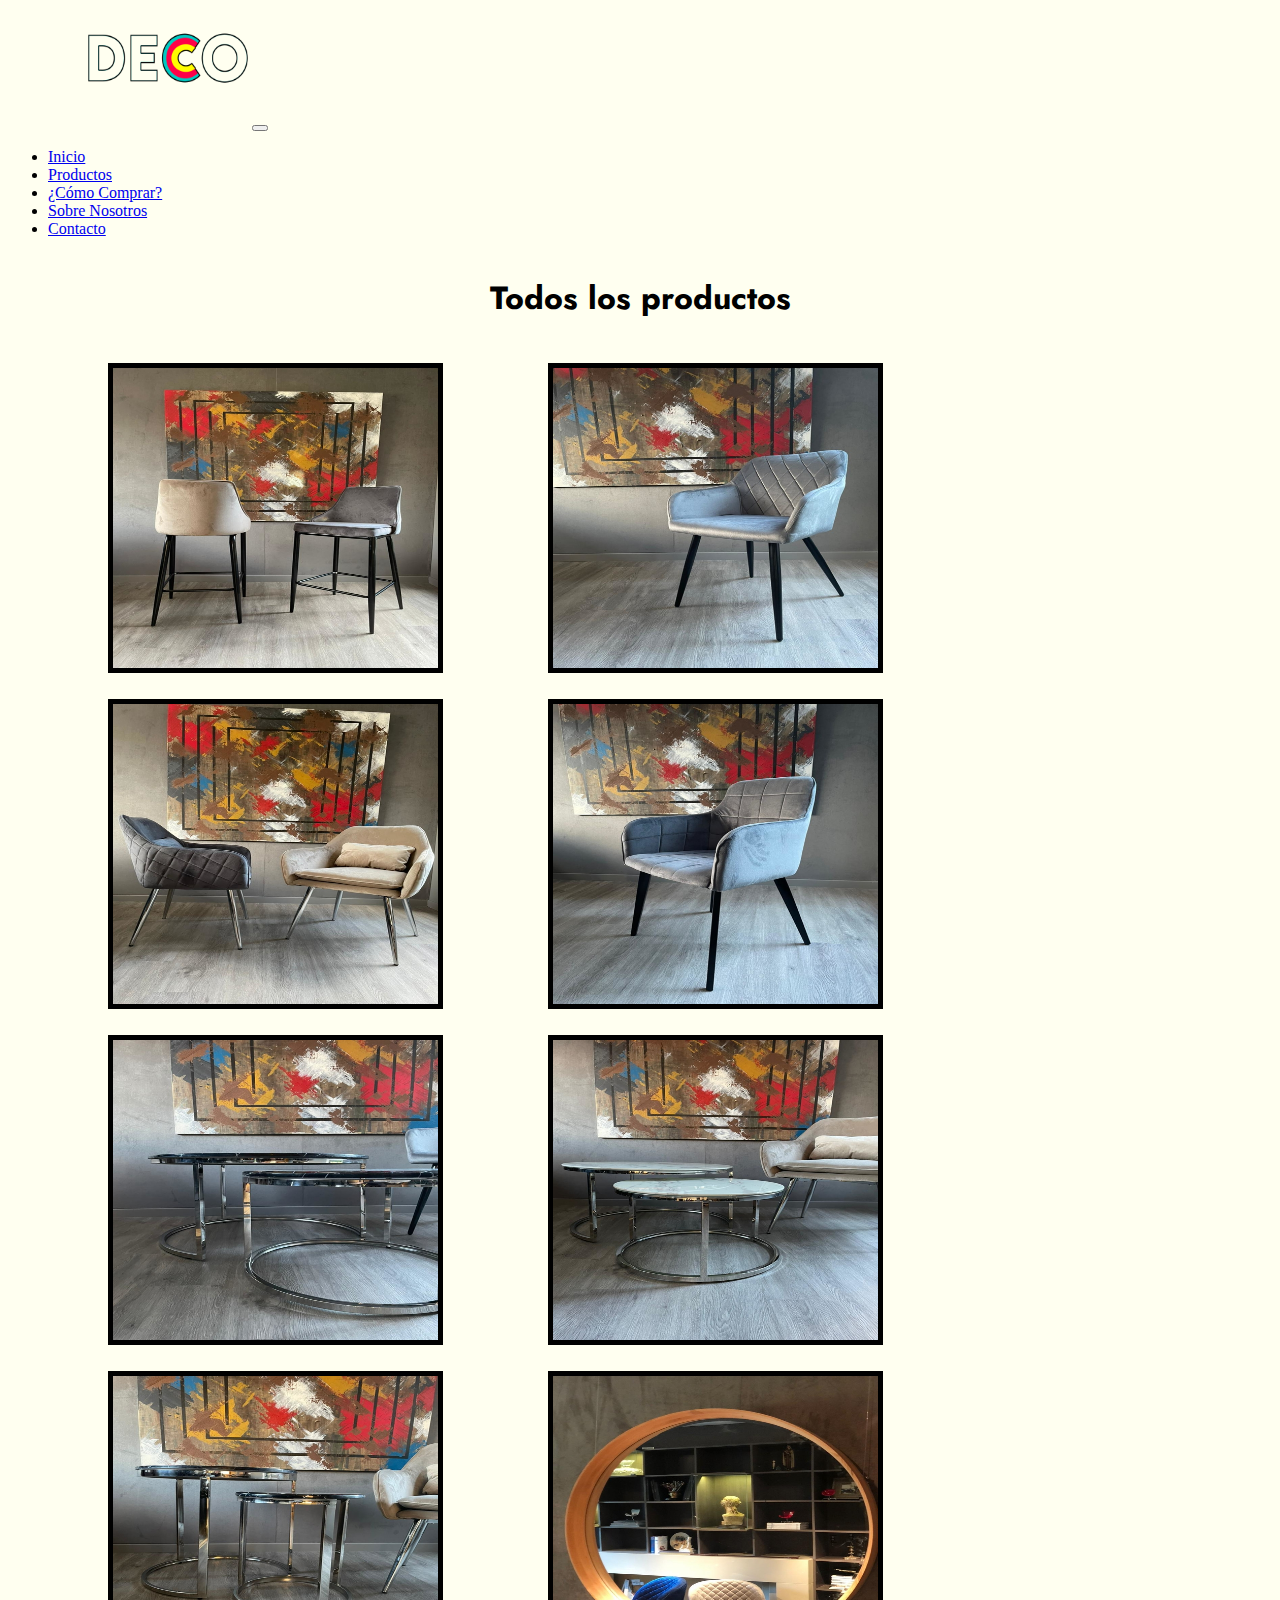
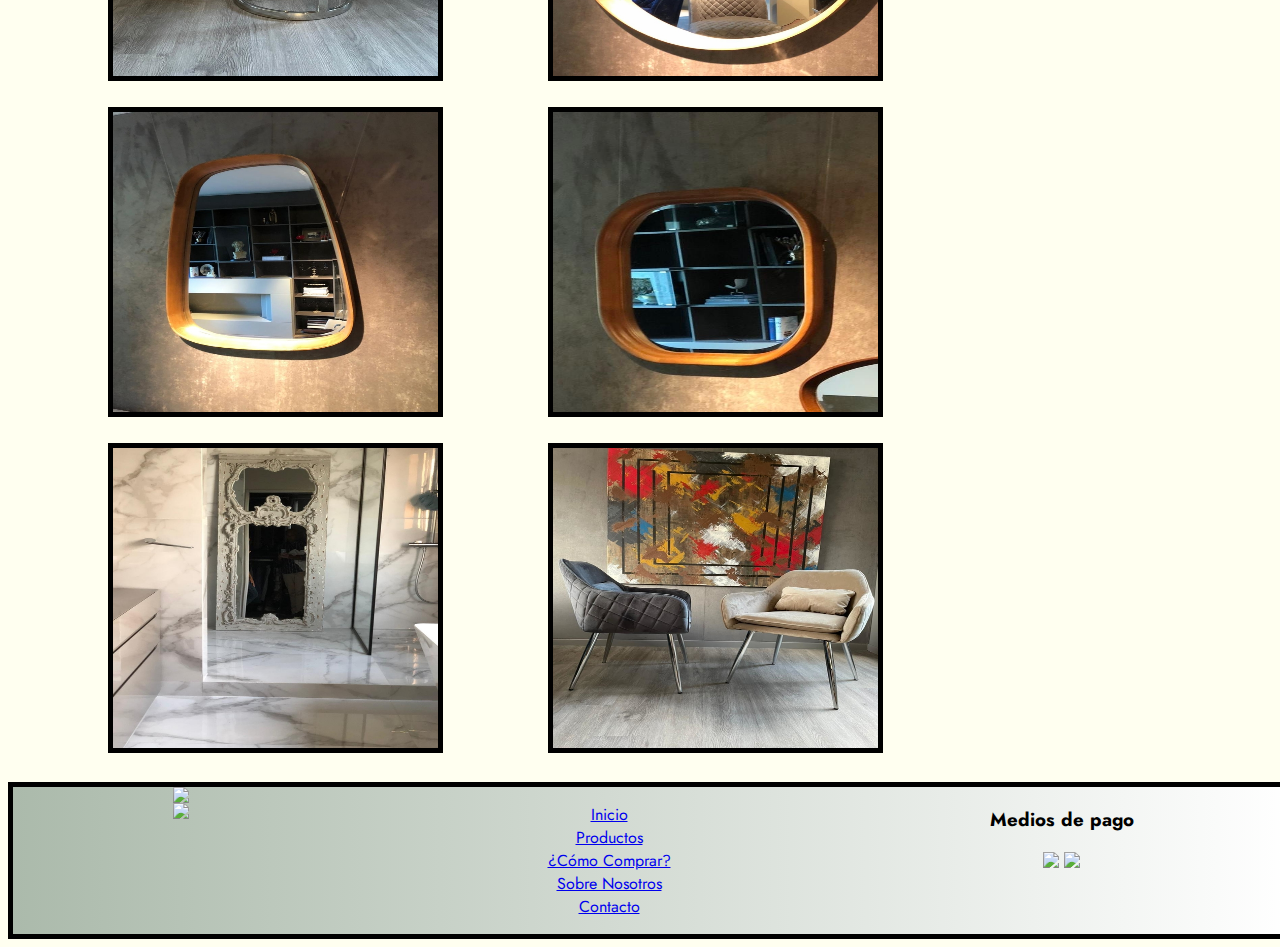
==== index.html @ 1c660921 "proyecto con bootstrap" ====
<html lang="en">
<head>
    <meta charset="UTF-8">
    <meta http-equiv="X-UA-Compatible" content="IE=edge">
    <meta name="viewport" content="width=device-width, initial-scale=1.0">
    <title>Deco A Domicilio</title>
    <link rel="preconnect" href="https://fonts.googleapis.com">
    <link rel="preconnect" href="https://fonts.gstatic.com" crossorigin>
    <link href="https://fonts.googleapis.com/css2?family=Jost&display=swap" rel="stylesheet">
    <link rel="shortcut icon" href="./image/interior.png">
    <link rel="stylesheet" href="./style/style.css">
    <link rel="stylesheet" href="https://cdnjs.cloudflare.com/ajax/libs/animate.css/4.1.1/animate.min.css">
    <link href="https://cdn.jsdelivr.net/npm/bootstrap@5.1.3/dist/css/bootstrap.min.css" rel="stylesheet" integrity="sha384-1BmE4kWBq78iYhFldvKuhfTAU6auU8tT94WrHftjDbrCEXSU1oBoqyl2QvZ6jIW3" crossorigin="anonymous">

    
</head>

<body>
    
    <header>

        <nav class="navbar navbar-expand-lg navbar-light bg-light">
            <div class="container-fluid">
              <a class="navbar-brand" href="#"><img src="./image/logodeco2.png" id="logo" alt="Deco"></a>
              <button class="navbar-toggler" type="button" data-bs-toggle="collapse" data-bs-target="#navbarNav" aria-controls="navbarNav" aria-expanded="false" aria-label="Toggle navigation">
                <span class="navbar-toggler-icon"></span>
              </button>
              <div class="collapse navbar-collapse" id="navbarNav">
                <ul class="navbar-nav">
                  <li class="nav-item">
                    <a class="nav-link active" aria-current="page" href="index.html">Inicio</a>
                  </li>
                  <li class="nav-item">
                    <a class="nav-link active" aria-current="page" href="./pages/productos.html">Productos</a>
                  </li>
                  <li class="nav-item">
                    <a class="nav-link active" aria-current="page" href="./pages/comocomprar.html">¿Cómo Comprar?</a>
                  </li>
                  <li class="nav-item">
                    <a class="nav-link active" aria-current="page" href="./pages/nosotros.html">Sobre Nosotros</a>
                  </li>
                  <li class="nav-item">
                    <a class="nav-link active" aria-current="page" href="./pages/contacto.html">Contacto</a>
                  </li>
                </ul>
              </div>
            </div>
          </nav>

        

    </header>

    <main>

        <h1 id="titulo">Todos los productos</h1>

        <article class="container animate__animated animate__fadeIn animate__slow" >

            <img src="./image/silla.jpg" class="productos" id="foto1" alt="Producto silla">
            <img src="./image/silla1.jpg" class="productos" id="foto2" alt="Producto silla 1">
            <img src="./image/silla2.jpg" class="productos" id="foto3" alt="Producto silla 2">
            <img src="./image/silla3.jpg" class="productos" id="foto4" alt="Producto silla 3">
            <img src="./image/mesa.jpg" class="productos" id="foto5" alt="Producto mesa">
            <img src="./image/mesa1.jpg" class="productos" id="foto6" alt="Producto mesa 1">
            <img src="./image/mesa2.jpg" class="productos" id="foto7" alt="Producto mesa 2">
            <img src="./image/espejo.jpg" class="productos" id="foto8" alt="Producto espejo">
            <img src="./image/espejo1.jpg" class="productos" id="foto9" alt="Producto espejo ">
            <img src="./image/espejo2.jpg" class="productos" id="foto10" alt="Producto espejo 2">
            <img src="./image/espejo3.jpg" class="productos" id="foto11" alt="Producto espejo 3">
            <img src="./image/silla4.jpg" class="productos" id="foto12" alt="Producto silla 4">

        </article>

        <br>

    </main> 

    <footer>

        <div class="listaFooter">

            <img src="https://img.icons8.com/fluency/48/000000/instagram-new.png" class="redes">
            <br>
            <img src="https://img.icons8.com/fluency/48/000000/whatsapp.png" class="redes">

        </div>

        <div class="listaFooter">

            <ul id="navFooter">
                 <li><a href="index.html">Inicio</a></li>
                <li><a href="./pages/productos.html">Productos</a></li>
                <li><a href="./pages/comocomprar.html">¿Cómo Comprar?</a></li>
                <li><a href="./pages/nosotros.html">Sobre Nosotros</a></li>
                <li><a href="./pages/contacto.html">Contacto</a></li>
            </ul>

        </div>

        <div class="listaFooter">

            <h3 class="listaFooter">Medios de pago</h3>

            <img src="https://img.icons8.com/fluency/48/000000/visa.png" class="iconos">
            <img src="https://img.icons8.com/fluency/48/000000/mastercard.png" class="iconos">

        </div>

        
    </footer>

    <script src="js/wow.min.js"></script>
    <script>
        new WOW().init();
    </script>

    
</body>


</html>
---- style/style.css ----
/*Body*/

body{

    background-color: ivory;
    background-size: cover;
    background-repeat: no-repeat;
    overflow-x: hidden;
    
}

/*Header*/

header{

    display: flex;
    flex-direction: row;
}

#logo{

    height: 100px;
    width: 160px;
    text-align: left;
    margin-left: 80px;
    margin-bottom: 20px;
    display: inline-block;
}

nav{
    width: 100%;
}

#barra{

    font-family: 'Jost', sans-serif;
    font-size: 30px;
    color: black;
    list-style-type: none;
    margin-top: 80px;
    display: flex;
    flex-direction: row;
    justify-content: space-evenly;
}

.elementosBarra:hover {
    background-color: rgba(137, 43, 226, 0.151);
    padding: 0px 10px 0px 10px;
}


/*Main*/



main {
    font-family: 'Jost', sans-serif;
}

#titulo {
    text-align: center;
}


.productos {
    font-family: 'Jost', sans-serif;
    border: 5px black solid;
    display: inline-block;
    text-align: center;
    margin-top: 20px;
    height: 300px;
    width: 325px;
    margin-left: 100px;
}

/*Footer*/

footer{
    background: linear-gradient(to right, #abbaab, #ffffff);
    font-family: 'Jost', sans-serif;
    width: 100vw;
    border: 5px black solid;
    text-align: center;
    display: flex;
    flex-direction: row;
    justify-content: space-around;
}

#navFooter{

    list-style-type: none;
}

/*Productos*/

#tituloProductos{

    text-align: center;
}


/*Como Comprar*/

#cuadrosPasos{

    display:grid ;
    grid-template-columns: repeat(3, 33vw);
    grid-template-rows: 15vh;
    justify-items: center;
    margin-bottom: 300px;
}

.pasos{
    
    color: black;
    background-color: palevioletred;
    border: 3px orchid solid;
}

.card{
    margin-top: 10px;
    min-height: 400px;

}

/*Nosotros*/

#gridCuadros{

    display: grid;
    grid-template-columns: repeat(3, 33vw);
    grid-template-rows: 80vh;

}

.recuadro {
    border: 5px palevioletred solid;
   
    margin-bottom: 10px;
    padding: 0 5px 0 5px;
}

#recuadro1 {
    background-color: lightpink;
}

#recuadro2 {
    background-color: rgb(231, 177, 186);
}

#recuadro3 {
    background-color: rgb(177, 136, 185);
}

/*Contacto*/

#formulario{

    display: flex;
    justify-content: center;
    align-items: center;
}


#form{
    align-content: center;
    text-align: center;
    background-color: palevioletred;
    border: 3px orchid solid;
    width: 350px;
    height: 500px;
    

}

/*Media Query 600px a 992px*/


@media only screen and (min-width: 600px) and (max-width:992px){

    header{

        display: grid;
        width: 100%;
        grid-template-columns: auto;
        grid-template-rows: 50% 50%;
        
        
    }

    #barra{

        display: flex;
        flex-direction: row;
        flex-wrap: wrap;
        width: 80vw;
        align-content: center;
        justify-content: center;

    }

    #logo{

        justify-self: center;
        margin-right: 100px;
    }

    #gridImagenes{

        display: grid;
        width: 100vw;
        height: 80vh;
        grid-template-columns: repeat(3, 33vw);
        grid-template-rows: 15vh;
        row-gap: 5px;
        grid-template-areas:"a1 a2 a3"
                            "a4 a5 a6" 
                            "a7 a8 a9"
                            "a10 a11 a12";
        justify-items: center;
        align-items: center;
    }

    #titulo{

        margin-top: 5px;
    }

    .productos{

        max-width: 150px;
        max-height: 150px;
    }


    #gridcuadros{

        display: grid;
        grid-template-columns: auto;
        grid-template-rows: repeat(3, 100vw);
        grid-auto-flow: column;

    }

    #cuadrosPasos{

        display:grid ;
        grid-template-columns: auto;
        grid-template-rows: repeat(3, 30vw);
        row-gap: 10px;
        justify-content: center;
   
    }
    
}

/*Media Query 600px ancho máximo*/

@media only screen and (max-width: 600px){

    body{

        background-size: cover;
        overflow-x: hidden;
         
    }

    header{

        display: grid;
        width: 100%;
        grid-template-columns: 100px;
        grid-template-rows: 1fr 1fr;
        
    }

    #logo{

        margin-right: 100px;
        width: 65vw;

    }


    #barra{

        display: flex;
        flex-direction: row;
        flex-wrap: wrap;
        width: 80vw;
        align-content: center;
        justify-content: center;

    }

    .elementosBarra{
        
        padding: 5px 5px 5px 5px;
    }

    #gridImagenes{

        display: grid;
        grid-template-columns: 100vw;
        grid-template-rows: 100vh;
        grid-auto-flow: column;
        justify-items: center;
        align-items: center;
        grid-template-areas: "a1"
                             "a2"
                             "a3"
                             "a4"
                             "a5"
                             "a6"
                             "a7"
                             "a8"
                             "a9"
                             "a10"
                             "a11"
                             "a12";
    }

     #gridcuadros{

        display: grid;
        grid-template-columns: auto;
        grid-template-rows: repeat(3, 100vw);
        grid-auto-flow: column;

    }

    #tituloProductos{

        text-align: center;

    }

    #cuadrosPasos{

        display:grid ;
        grid-template-columns: auto;
        grid-template-rows: repeat(3, 30vw);
        row-gap: 10px;
        justify-content: center;
   
    }

    footer{

        margin-top: 10px;
    }

}
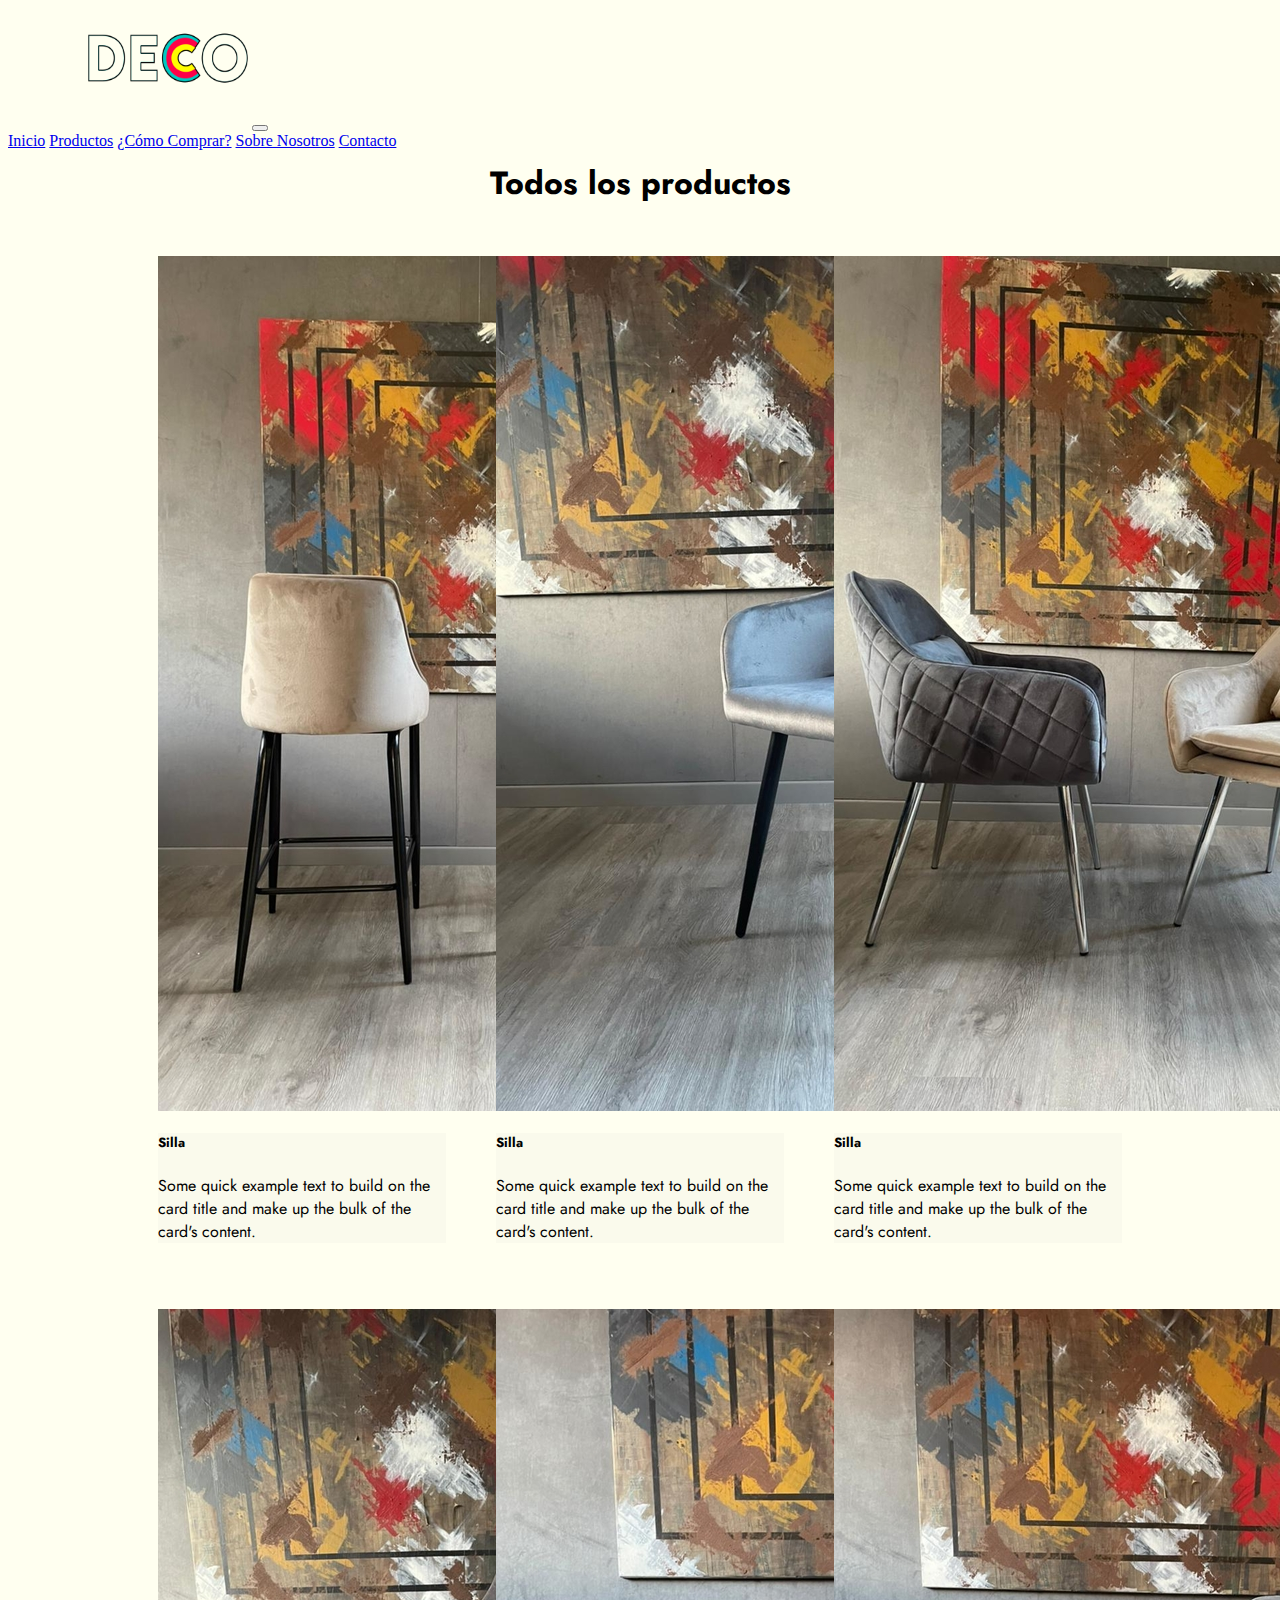
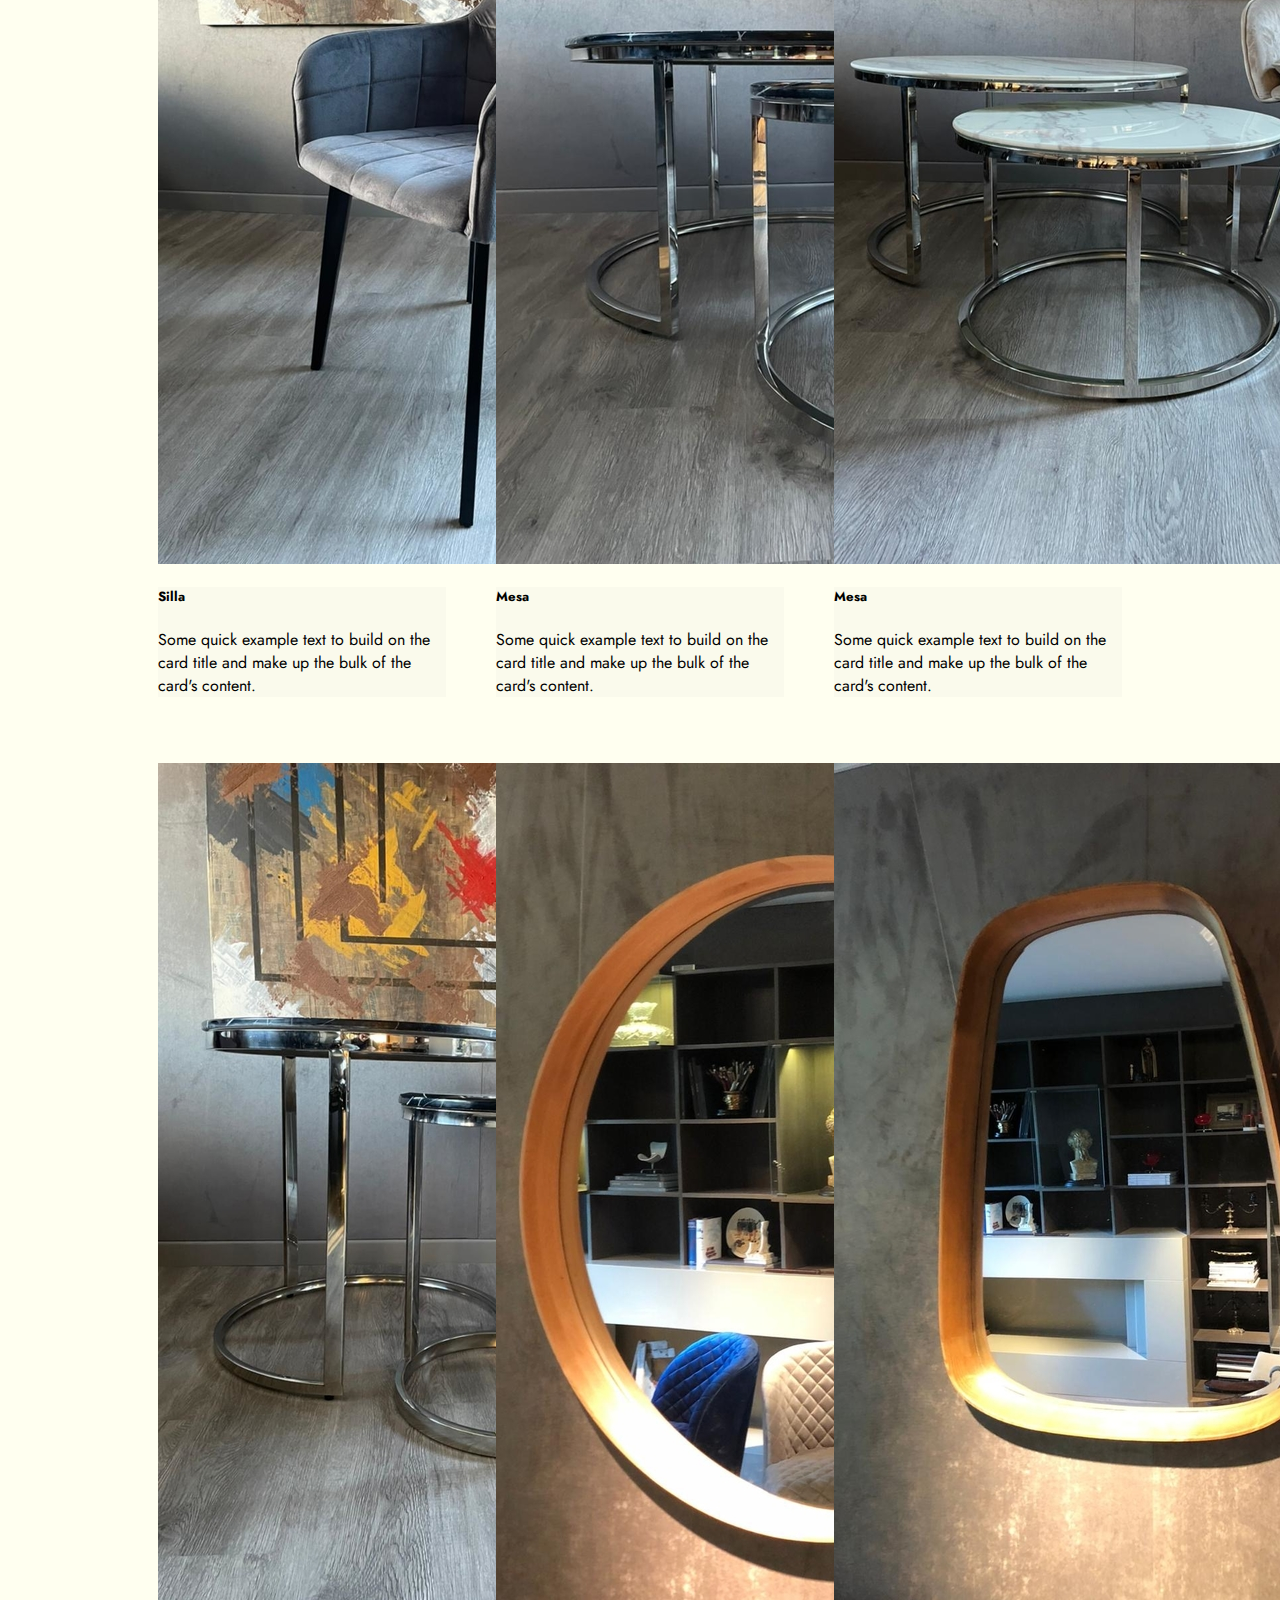
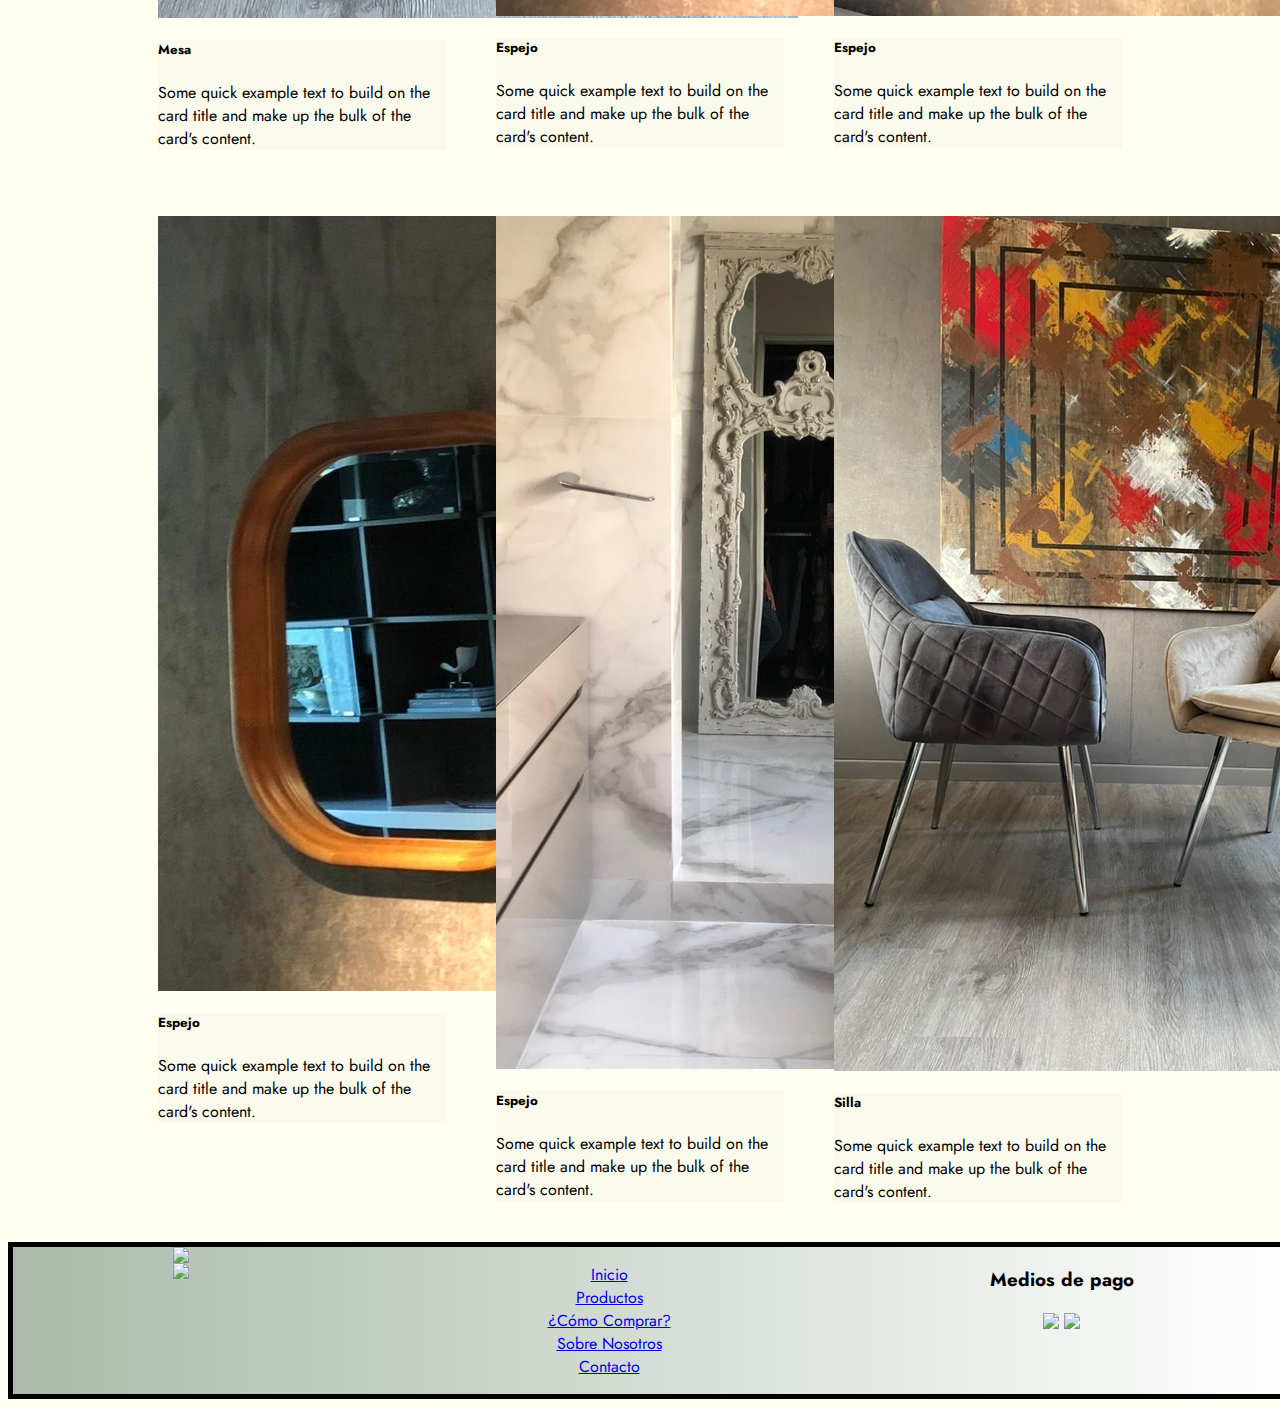
==== commit bbf952f9: "Proyecto 2da Entrega Final" ====
--- a/index.html
+++ b/index.html
@@ -2,7 +2,7 @@
 <head>
     <meta charset="UTF-8">
     <meta http-equiv="X-UA-Compatible" content="IE=edge">
-    <meta name="viewport" content="width=device-width, initial-scale=1.0">
+    <meta name="viewport" content="width=device-width, initial-scale=1, shrink-to-fit=no">
     <title>Deco A Domicilio</title>
     <link rel="preconnect" href="https://fonts.googleapis.com">
     <link rel="preconnect" href="https://fonts.gstatic.com" crossorigin>
@@ -19,36 +19,28 @@
     
     <header>
 
-        <nav class="navbar navbar-expand-lg navbar-light bg-light">
-            <div class="container-fluid">
-              <a class="navbar-brand" href="#"><img src="./image/logodeco2.png" id="logo" alt="Deco"></a>
-              <button class="navbar-toggler" type="button" data-bs-toggle="collapse" data-bs-target="#navbarNav" aria-controls="navbarNav" aria-expanded="false" aria-label="Toggle navigation">
-                <span class="navbar-toggler-icon"></span>
-              </button>
-              <div class="collapse navbar-collapse" id="navbarNav">
-                <ul class="navbar-nav">
-                  <li class="nav-item">
-                    <a class="nav-link active" aria-current="page" href="index.html">Inicio</a>
-                  </li>
-                  <li class="nav-item">
-                    <a class="nav-link active" aria-current="page" href="./pages/productos.html">Productos</a>
-                  </li>
-                  <li class="nav-item">
-                    <a class="nav-link active" aria-current="page" href="./pages/comocomprar.html">¿Cómo Comprar?</a>
-                  </li>
-                  <li class="nav-item">
-                    <a class="nav-link active" aria-current="page" href="./pages/nosotros.html">Sobre Nosotros</a>
-                  </li>
-                  <li class="nav-item">
-                    <a class="nav-link active" aria-current="page" href="./pages/contacto.html">Contacto</a>
-                  </li>
-                </ul>
-              </div>
-            </div>
-          </nav>
+      
+
+      <nav class="navbar navbar-expand-lg navbar-light bg-light">
+        <a class="navbar-brand" href="#"><img src="./image/logodeco2.png" id="logo" alt="Deco"></a>
+        <button class="navbar-toggler" type="button" data-toggle="collapse" data-target="#navbarNavAltMarkup" aria-controls="navbarNavAltMarkup" aria-expanded="false" aria-label="Toggle navigation">
+          <span class="navbar-toggler-icon"></span>
+        </button>
+        <div class="collapse navbar-collapse" id="navbarNavAltMarkup">
+          <div class="navbar-nav">
+            <a class="nav-item nav-link active" href="#" href="index.html">Inicio</a>
+            <a class="nav-item nav-link" href="./pages/productos.html">Productos</a>
+            <a class="nav-item nav-link" href="./pages/comocomprar.html">¿Cómo Comprar?</a>
+            <a class="nav-item nav-link" href="./pages/nosotros.html">Sobre Nosotros</a>
+            <a class="nav-item nav-link" href="./pages/contacto.html">Contacto</a>
+          </div>
+        </div>
+      </nav>
 
         
 
+        
+
     </header>
 
     <main>
@@ -57,18 +49,101 @@
 
         <article class="container animate__animated animate__fadeIn animate__slow" >
 
-            <img src="./image/silla.jpg" class="productos" id="foto1" alt="Producto silla">
-            <img src="./image/silla1.jpg" class="productos" id="foto2" alt="Producto silla 1">
-            <img src="./image/silla2.jpg" class="productos" id="foto3" alt="Producto silla 2">
-            <img src="./image/silla3.jpg" class="productos" id="foto4" alt="Producto silla 3">
-            <img src="./image/mesa.jpg" class="productos" id="foto5" alt="Producto mesa">
-            <img src="./image/mesa1.jpg" class="productos" id="foto6" alt="Producto mesa 1">
-            <img src="./image/mesa2.jpg" class="productos" id="foto7" alt="Producto mesa 2">
-            <img src="./image/espejo.jpg" class="productos" id="foto8" alt="Producto espejo">
-            <img src="./image/espejo1.jpg" class="productos" id="foto9" alt="Producto espejo ">
-            <img src="./image/espejo2.jpg" class="productos" id="foto10" alt="Producto espejo 2">
-            <img src="./image/espejo3.jpg" class="productos" id="foto11" alt="Producto espejo 3">
-            <img src="./image/silla4.jpg" class="productos" id="foto12" alt="Producto silla 4">
+            <div class="card" style="width: 18rem;">
+              <img src="./image/silla.jpg" class="card-img-top" alt="...">
+              <div class="card-body">
+                <h5 class="card-title">Silla</h5>
+                <p class="card-text">Some quick example text to build on the card title and make up the bulk of the card's content.</p>
+              </div>
+            </div>
+
+            <div class="card" style="width: 18rem;">
+              <img src="./image/silla1.jpg" class="card-img-top" alt="...">
+              <div class="card-body">
+                <h5 class="card-title">Silla</h5>
+                <p class="card-text">Some quick example text to build on the card title and make up the bulk of the card's content.</p>
+              </div>
+            </div>
+
+            <div class="card" style="width: 18rem;">
+              <img src="./image/silla2.jpg" class="card-img-top" alt="...">
+              <div class="card-body">
+                <h5 class="card-title">Silla</h5>
+                <p class="card-text">Some quick example text to build on the card title and make up the bulk of the card's content.</p>
+              </div>
+            </div>
+
+            <div class="card" style="width: 18rem;">
+              <img src="./image/silla3.jpg" class="card-img-top" alt="...">
+              <div class="card-body">
+                <h5 class="card-title">Silla</h5>
+                <p class="card-text">Some quick example text to build on the card title and make up the bulk of the card's content.</p>
+              </div>
+            </div>
+
+            <div class="card" style="width: 18rem;">
+              <img src="./image/mesa.jpg" class="card-img-top" alt="...">
+              <div class="card-body">
+                <h5 class="card-title">Mesa</h5>
+                <p class="card-text">Some quick example text to build on the card title and make up the bulk of the card's content.</p>
+              </div>
+            </div>
+
+            <div class="card" style="width: 18rem;">
+              <img src="./image/mesa1.jpg" class="card-img-top" alt="...">
+              <div class="card-body">
+                <h5 class="card-title">Mesa</h5>
+                <p class="card-text">Some quick example text to build on the card title and make up the bulk of the card's content.</p>
+              </div>
+            </div>
+
+            <div class="card" style="width: 18rem;">
+              <img src="./image/mesa2.jpg" class="card-img-top" alt="...">
+              <div class="card-body">
+                <h5 class="card-title">Mesa</h5>
+                <p class="card-text">Some quick example text to build on the card title and make up the bulk of the card's content.</p>
+              </div>
+            </div>
+
+            <div class="card" style="width: 18rem;">
+              <img src="./image/espejo.jpg" class="card-img-top" alt="...">
+              <div class="card-body">
+                <h5 class="card-title">Espejo</h5>
+                <p class="card-text">Some quick example text to build on the card title and make up the bulk of the card's content.</p>
+              </div>
+            </div>
+
+            <div class="card" style="width: 18rem;">
+              <img src="./image/espejo1.jpg" class="card-img-top" alt="...">
+              <div class="card-body">
+                <h5 class="card-title">Espejo</h5>
+                <p class="card-text">Some quick example text to build on the card title and make up the bulk of the card's content.</p>
+              </div>
+            </div>
+
+            <div class="card" style="width: 18rem;">
+              <img src="./image/espejo2.jpg" class="card-img-top" alt="...">
+              <div class="card-body">
+                <h5 class="card-title">Espejo</h5>
+                <p class="card-text">Some quick example text to build on the card title and make up the bulk of the card's content.</p>
+              </div>
+            </div>
+
+            <div class="card" style="width: 18rem;">
+              <img src="./image/espejo3.jpg" class="card-img-top" alt="...">
+              <div class="card-body">
+                <h5 class="card-title">Espejo</h5>
+                <p class="card-text">Some quick example text to build on the card title and make up the bulk of the card's content.</p>
+              </div>
+            </div>
+
+            <div class="card" style="width: 18rem;">
+              <img src="./image/silla4.jpg" class="card-img-top" alt="...">
+              <div class="card-body">
+                <h5 class="card-title">Silla</h5>
+                <p class="card-text">Some quick example text to build on the card title and make up the bulk of the card's content.</p>
+              </div>
+            </div>
 
         </article>
 
@@ -115,6 +190,9 @@
         new WOW().init();
     </script>
 
+  <script src="https://code.jquery.com/jquery-3.3.1.slim.min.js" integrity="sha384-q8i/X+965DzO0rT7abK41JStQIAqVgRVzpbzo5smXKp4YfRvH+8abtTE1Pi6jizo" crossorigin="anonymous"></script>
+  <script src="https://cdn.jsdelivr.net/npm/popper.js@1.14.7/dist/umd/popper.min.js" integrity="sha384-UO2eT0CpHqdSJQ6hJty5KVphtPhzWj9WO1clHTMGa3JDZwrnQq4sF86dIHNDz0W1" crossorigin="anonymous"></script>
+  <script src="https://cdn.jsdelivr.net/npm/bootstrap@4.3.1/dist/js/bootstrap.min.js" integrity="sha384-JjSmVgyd0p3pXB1rRibZUAYoIIy6OrQ6VrjIEaFf/nJGzIxFDsf4x0xIM+B07jRM" crossorigin="anonymous"></script>
     
 </body>
 
--- a/style/style.css
+++ b/style/style.css
@@ -56,12 +56,36 @@
 
 main {
     font-family: 'Jost', sans-serif;
+
 }
 
 #titulo {
     text-align: center;
-}
-
+    margin-top: 10px;
+    margin-bottom: 50px;
+}
+
+.container{
+    display: flex;
+    flex-wrap: wrap;
+    row-gap: 50px;
+    column-gap: 50px;
+    align-content: center;
+    justify-content: center;
+    
+    
+    
+}
+
+.card-body{
+
+    background-color: rgba(206, 206, 206, 0.11);
+    
+}
+
+
+
+/*No
 
 .productos {
     font-family: 'Jost', sans-serif;
@@ -73,6 +97,10 @@
     width: 325px;
     margin-left: 100px;
 }
+
+*/
+
+
 
 /*Footer*/
 
@@ -118,7 +146,7 @@
     border: 3px orchid solid;
 }
 
-.card{
+.cartelNosotros{
     margin-top: 10px;
     min-height: 400px;
 
@@ -278,7 +306,9 @@
     #logo{
 
         margin-right: 100px;
-        width: 65vw;
+        height: 50vh;
+        width: 70vw;
+      
 
     }
 
